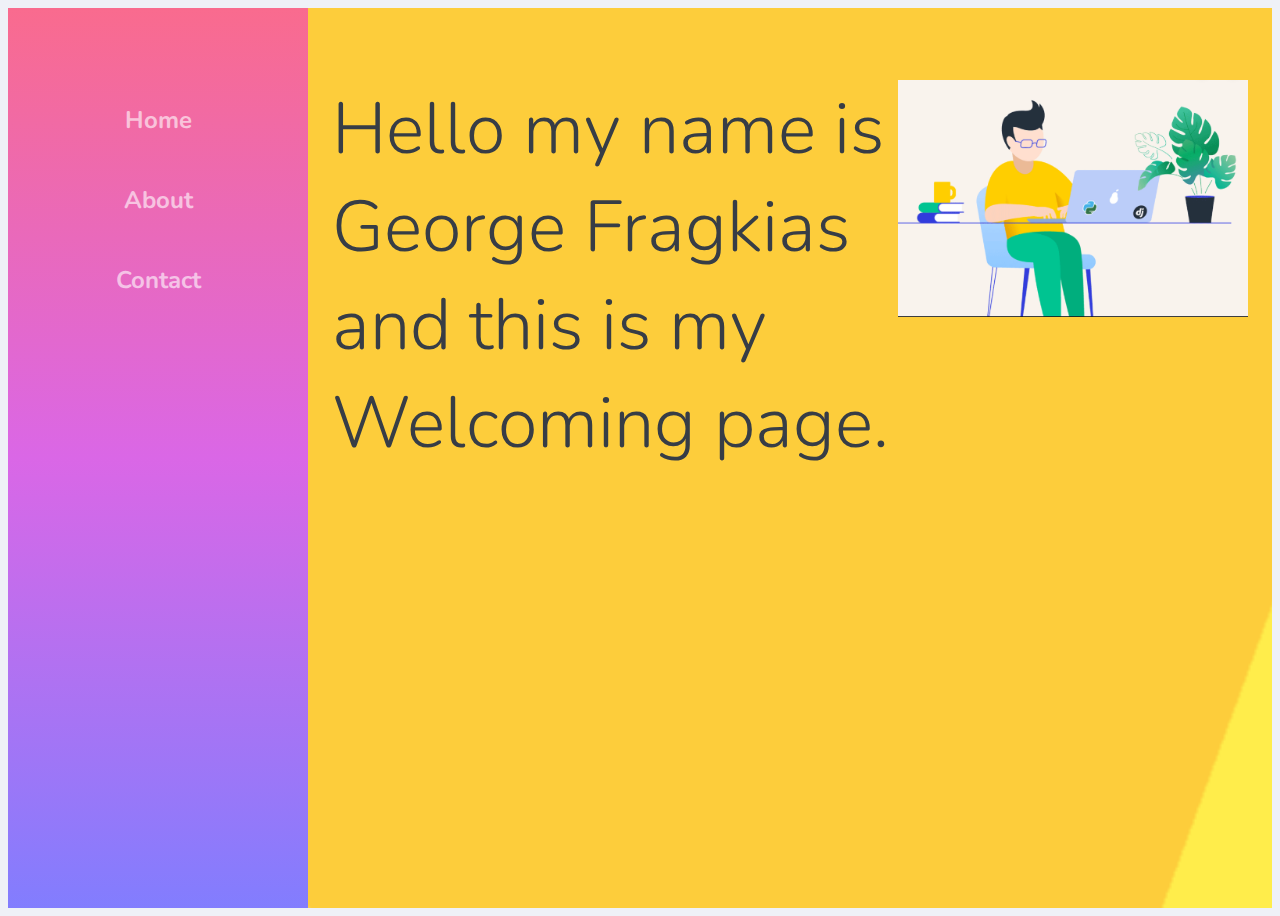
==== index.html @ 1d22aa4f "Add files via upload" ====
<!DOCTYPE html>
<html>
<head>
	<meta charset="utf-8">
	<meta name="viewport" content="width=device-width, initial-scale=1">
	<title>Home</title>
	<link rel="stylesheet" type="text/css" href="style.css">
</head>
<body>
	<div class="container">
		<div class="sidebar">
			<nav>
				<ul>
					<li><a href="index.html">Home</a></li>
					<li><a href="about.html">About</a></li>
					<li><a href="contact.html">Contact</a></li>
				</ul>
			</nav>
		</div>
		<div class="content">
			<section class="hero"> 
				<img src="images/ChillProgramming.png" />
				<div class="hero-content">
					<h1>Hello my name is George Fragkias<br>and this is my Welcoming page.</h1>

				</div>
			</section>
		</div>
	</div>


</body>
</html>
---- style.css ----
@import url('https://fonts.googleapis.com/css?family=Nunito:300,400,700');
body{
	font-family: 'Nunito', sans-serif;
	background: #EFF1F7;
}
.content{
	grid-area: content;
	background: url(images/background2.png);
	background-size: cover;
}

.sidebar {
	grid-area: sidebar;
	background: linear-gradient(to right,
	rgba(249,107,142,1),
	rgba(218,103,230,1),
	rgba(130,125,253,1));
	justify-content: center;
}

.container{
	font-size: 1.5em;
	width: 100%;
	height: 100vh;
	display: grid;
	grid-template-areas: 
		"sidebar"
		"content";
		grid-template-columns: 1fr;
		grid-template-rows: 130px 800px 250px;
}
.content,
.sidebar {
	padding: 1em;
}
nav ul{
	margin: 0;
	padding: 0;
	display: flex;
	justify-content: space-between;
	text-align: center;
}
nav li {
	list-style: none;
	padding: 1em 0;
}
nav li a{
	color: white;
	font-weight: 700;
	opacity: 0.6;
	text-decoration: none;
	transition: 0.3s;
}
nav li a:hover{
	opacity: 1;
}
.hero {
	max-width: 960px;
	margin: 0 auto;
	text-align: center;

}
.hero img{
	width: 300px;
}
.hero h1{
	font-size: 2em;
	font-weight: 300;
	color: #373d46;
}
.hero h2{
	font-size: 1.4em;
	font-weight: 400;
	color: #373d46;
}
.hero h3{
	font-size: 1em;
	font-weight: 400;
	color: #373d46;
}
.hero p{
	font-weight: 300;
	line-height: 1.8em;
	color: #98a0ad;
}


.mail-btn{
	display: inline-block;
	text-decoration: none;
	color: white;
	font-weight: 700;
	background: #867bfb;
	padding: 0.5em 2em;
	border-radius: 40px;
	margin: 1em 0;
	transition: 0.4s;
}
.mail-btn:hover{
	box-shadow: 0 10px 50px rgba(188,197,216,1);
}

@media (min-width: 720px) {
	.container {
		grid-template-areas: 
			"sidebar content";
		grid-template-columns: 300px 1fr;
		grid-template-rows: 1fr auto;
	}
	nav ul{
		display: flex;
		justify-content: space-between;;
		flex-direction: column;
	}
	.sidebar {
		background: linear-gradient(
			rgba(249,107,142,1),
			rgba(218,103,230,1),
			rgba(130,125,254,1));
			padding-top: 3em;
	}
	.hero {
		text-align: left;
		margin: 2em auto;
	}
	.hero img{
		width: 350px;
		float: right;
	}
	.hero h1{
		font-size: 3em;
	}
	.hero h2{
		font-size: 1.4em;
	}
	.hero p{
		width: 60%;
	}

}
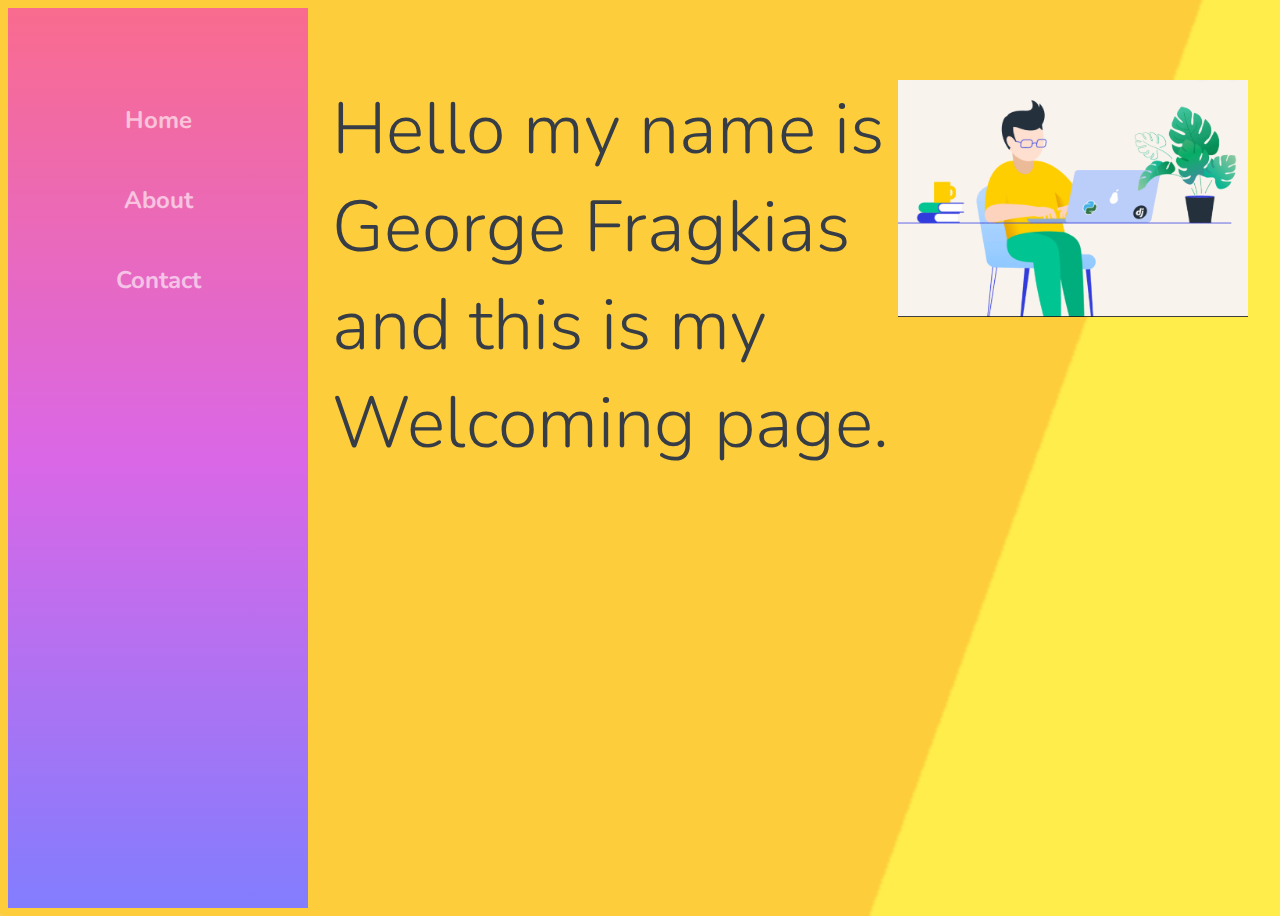
==== commit 970a4228: "Add files via upload" ====
--- a/index.html
+++ b/index.html
@@ -4,9 +4,20 @@
 	<meta charset="utf-8">
 	<meta name="viewport" content="width=device-width, initial-scale=1">
 	<title>Home</title>
+	<!-- Global site tag (gtag.js) - Google Analytics -->
+	<script async src="https://www.googletagmanager.com/gtag/js?id=G-Y4F2BF58GE"></script>
 	<link rel="stylesheet" type="text/css" href="style.css">
 </head>
+
+
 <body>
+	<script>
+	  window.dataLayer = window.dataLayer || [];
+ 	 function gtag(){dataLayer.push(arguments);}
+ 	 gtag('js', new Date());
+
+ 	 gtag('config', 'G-Y4F2BF58GE');
+	</script>
 	<div class="container">
 		<div class="sidebar">
 			<nav>
--- a/style.css
+++ b/style.css
@@ -1,12 +1,11 @@
 @import url('https://fonts.googleapis.com/css?family=Nunito:300,400,700');
 body{
 	font-family: 'Nunito', sans-serif;
-	background: #EFF1F7;
+	background: url(images/background2.png);
+	background-size: cover;
 }
 .content{
 	grid-area: content;
-	background: url(images/background2.png);
-	background-size: cover;
 }
 
 .sidebar {
